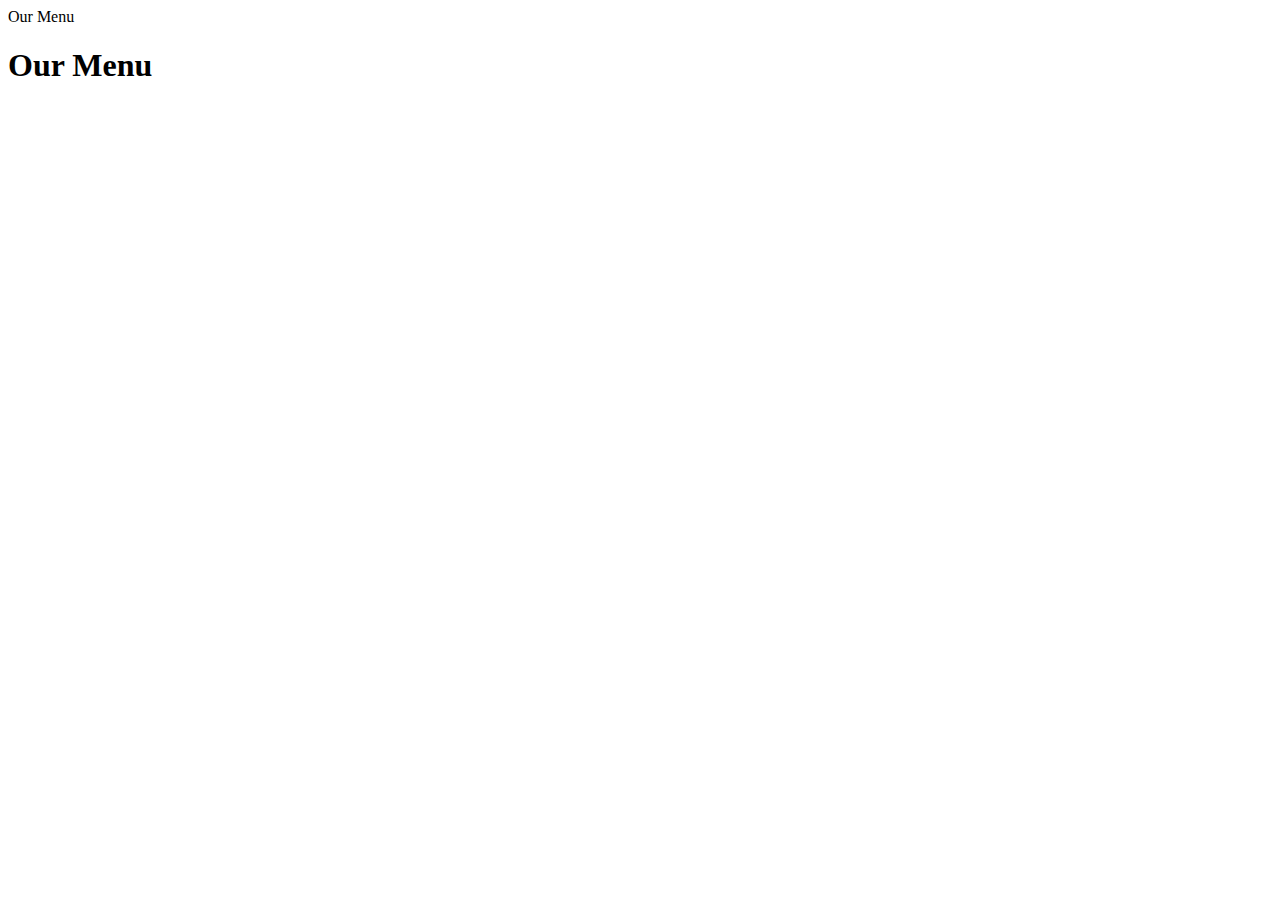
==== mod2_solution/index.html @ b66eeda9 "index.html" ====
<!DOCTYPE html>
<html>
<head>
	<meta charset="utf-8">
	<meta name="viewport" content="width=device-width, initial-scale=1">
	<link rel="stylesheet" href="css/mod2_"
	<title>Our Menu</title>
</head>
<body>
<h1>Our Menu</h1>
<p1> </p1>
</body>
</html>
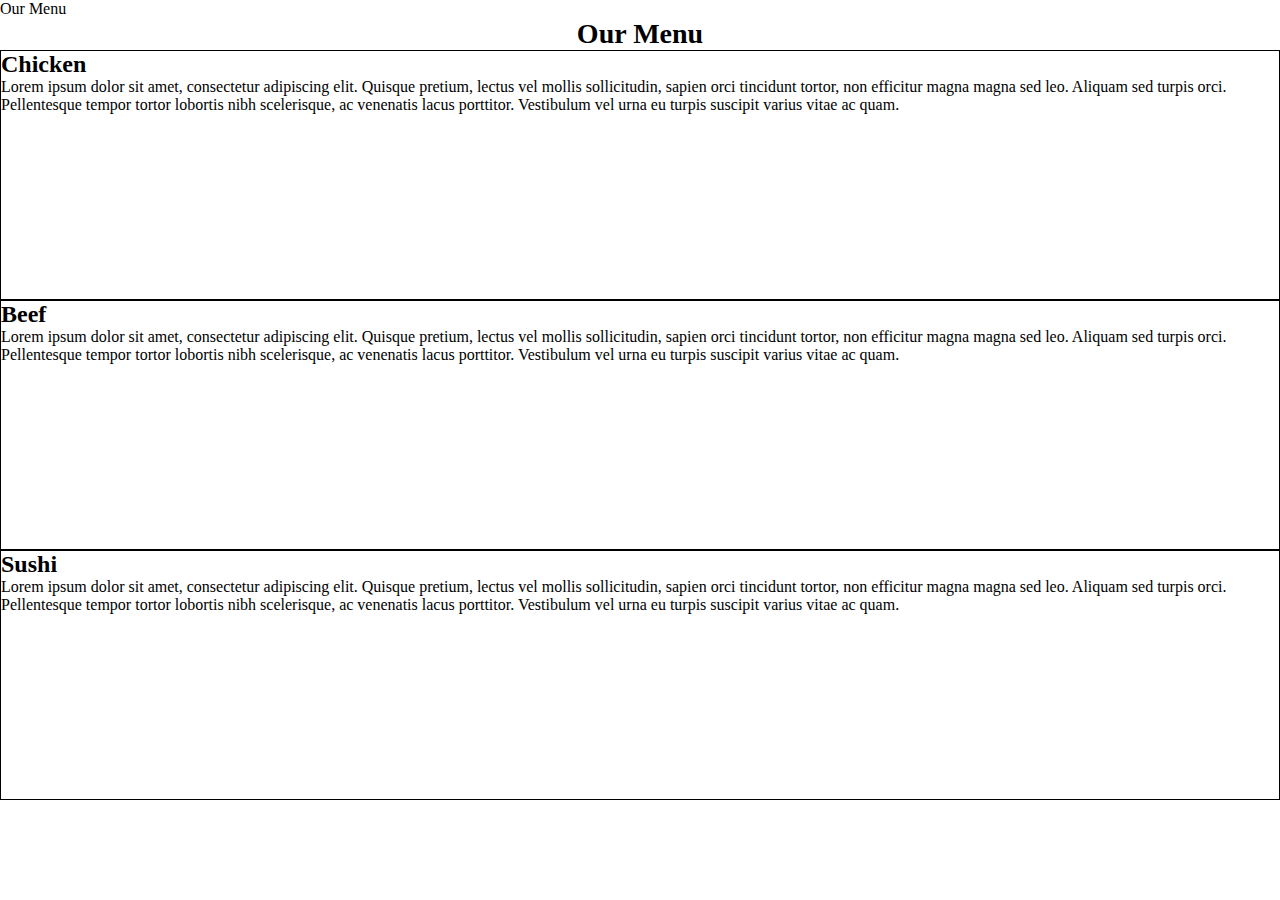
==== commit acb2cfb7: "updated" ====
--- a/mod2_solution/index.html
+++ b/mod2_solution/index.html
@@ -3,11 +3,33 @@
 <head>
 	<meta charset="utf-8">
 	<meta name="viewport" content="width=device-width, initial-scale=1">
-	<link rel="stylesheet" href="css/mod2_"
+	<link rel="stylesheet" href="css/styles.css"
 	<title>Our Menu</title>
 </head>
+
 <body>
 <h1>Our Menu</h1>
-<p1> </p1>
+
+<div class="col-lg-4 col-md-6 col-sm-12">
+	<section>
+		<h2 id="chicken">Chicken</h2>
+		<p>Lorem ipsum dolor sit amet, consectetur adipiscing elit. Quisque pretium, lectus vel mollis sollicitudin, sapien orci tincidunt tortor, non efficitur magna magna sed leo. Aliquam sed turpis orci. Pellentesque tempor tortor lobortis nibh scelerisque, ac venenatis lacus porttitor. Vestibulum vel urna eu turpis suscipit varius vitae ac quam.</p>
+	</section>
+</div>
+
+<div class="col-lg-4 col-md-6 col-sm-12">
+	<section>
+		<h2 id="beef">Beef</h2>
+		<p>Lorem ipsum dolor sit amet, consectetur adipiscing elit. Quisque pretium, lectus vel mollis sollicitudin, sapien orci tincidunt tortor, non efficitur magna magna sed leo. Aliquam sed turpis orci. Pellentesque tempor tortor lobortis nibh scelerisque, ac venenatis lacus porttitor. Vestibulum vel urna eu turpis suscipit varius vitae ac quam.</p>
+	</section>
+</div>
+
+<div class="col-lg-4 col-md-6 col-sm-12">
+	<section>
+		<h2 id="sushi">Sushi</h2>
+		<p>Lorem ipsum dolor sit amet, consectetur adipiscing elit. Quisque pretium, lectus vel mollis sollicitudin, sapien orci tincidunt tortor, non efficitur magna magna sed leo. Aliquam sed turpis orci. Pellentesque tempor tortor lobortis nibh scelerisque, ac venenatis lacus porttitor. Vestibulum vel urna eu turpis suscipit varius vitae ac quam.</p>
+	</section>
+</div>
+
 </body>
 </html>--- a/mod2_solution/css/styles.css
+++ b/mod2_solution/css/styles.css
@@ -0,0 +1,17 @@
+* {
+  box-sizing: border-box;
+  margin: 0;
+  padding: 0;
+}
+
+h1{
+  color: black;
+  font-size: 175%;
+  text-align: center;
+}
+
+section {
+  border: 1px solid black;
+  height: 250px;
+  overflow: auto;
+}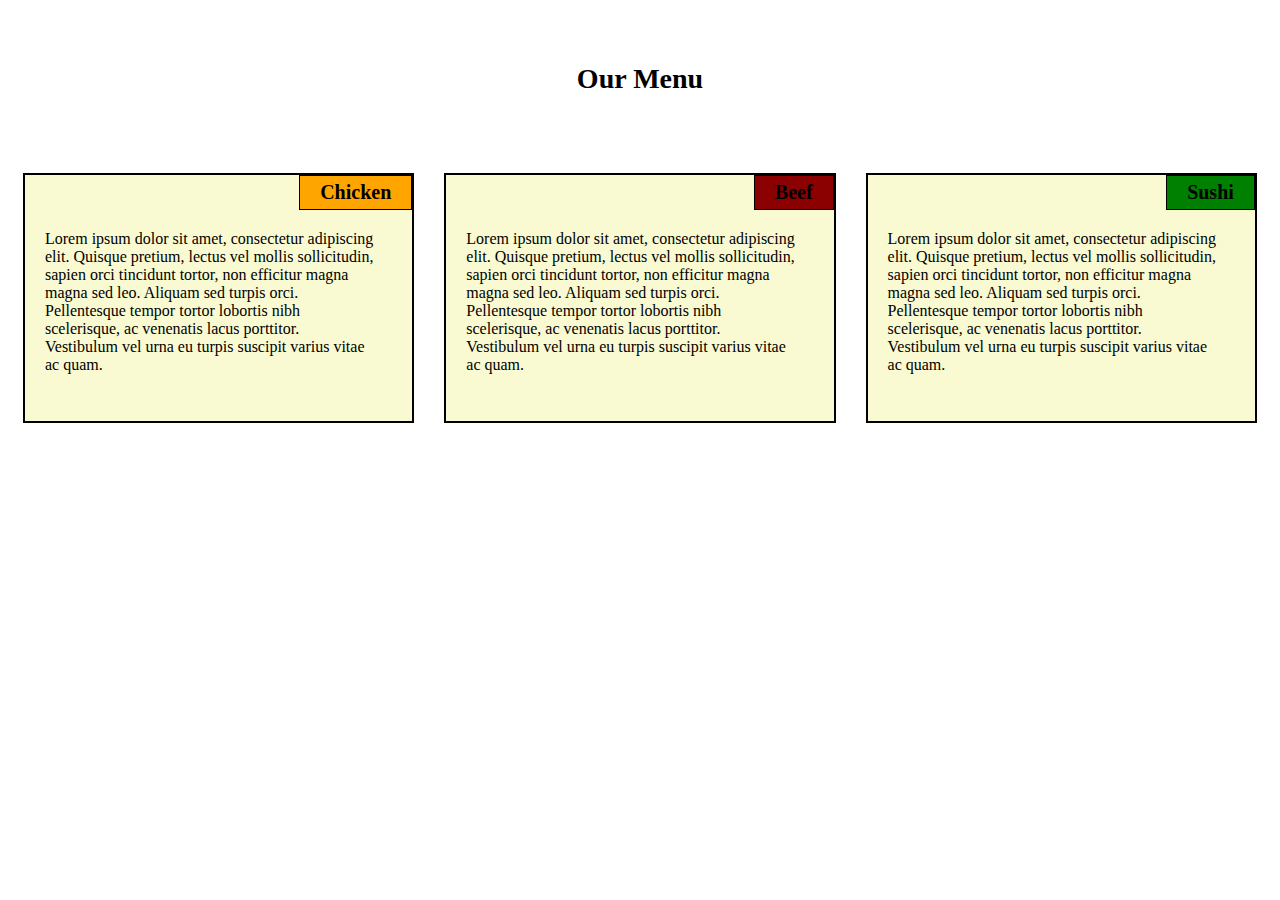
==== commit cab88b04: "Updated" ====
--- a/mod2_solution/index.html
+++ b/mod2_solution/index.html
@@ -3,8 +3,8 @@
 <head>
 	<meta charset="utf-8">
 	<meta name="viewport" content="width=device-width, initial-scale=1">
-	<link rel="stylesheet" href="css/styles.css"
-	<title>Our Menu</title>
+	<link rel="stylesheet" href="css/styles.css">
+	<title>Mod2 Solution</title>
 </head>
 
 <body>
@@ -24,7 +24,7 @@
 	</section>
 </div>
 
-<div class="col-lg-4 col-md-6 col-sm-12">
+<div class="col-lg-4 col-md-12 col-sm-12">
 	<section>
 		<h2 id="sushi">Sushi</h2>
 		<p>Lorem ipsum dolor sit amet, consectetur adipiscing elit. Quisque pretium, lectus vel mollis sollicitudin, sapien orci tincidunt tortor, non efficitur magna magna sed leo. Aliquam sed turpis orci. Pellentesque tempor tortor lobortis nibh scelerisque, ac venenatis lacus porttitor. Vestibulum vel urna eu turpis suscipit varius vitae ac quam.</p>
--- a/mod2_solution/css/styles.css
+++ b/mod2_solution/css/styles.css
@@ -1,17 +1,177 @@
 * {
   box-sizing: border-box;
-  margin: 0;
-  padding: 0;
 }
 
 h1{
   color: black;
   font-size: 175%;
   text-align: center;
+  margin-top: 5%;
+  margin-bottom: 5%;
 }
 
 section {
-  border: 1px solid black;
+  border: 2px solid black;
+  background-color: lightgoldenrodyellow;
+  overflow: auto;
   height: 250px;
-  overflow: auto;
-}+}
+
+h2{
+  float: right;
+  border:1px solid black;
+  font-size: 125%;
+  padding: 5px 20px 5px 20px;
+  margin-top: 0;
+  margin-bottom: 20px;
+}
+
+p {
+    clear: right;
+    padding-left: 20px;
+    width: 90%;
+}
+
+#chicken{
+  background-color: orange;
+}
+
+#beef{
+  background-color: darkred;
+}
+
+#sushi{
+  background-color: green;
+}
+
+/********** Desktop version **********/
+@media (min-width: 992px) {
+    .col-lg-1, .col-lg-2, .col-lg-3, .col-lg-4, .col-lg-5, .col-lg-6, .col-lg-7, .col-lg-8, .col-lg-9, .col-lg-10, .col-lg-11, .col-lg-12 {
+      float: left;
+      padding: 15px;
+    }
+    .col-lg-1 {
+      width: 8.33%;
+    }
+    .col-lg-2 {
+      width: 16.66%;
+    }
+    .col-lg-3 {
+      width: 25%;
+    }
+    .col-lg-4 {
+      width: 33.33%;
+    }
+    .col-lg-5 {
+      width: 41.66%;
+    }
+    .col-lg-6 {
+      width: 50%;
+    }
+    .col-lg-7 {
+      width: 58.33%;
+    }
+    .col-lg-8 {
+      width: 66.66%;
+    }
+    .col-lg-9 {
+      width: 75%;
+    }
+    .col-lg-10 {
+      width: 83.33%;
+    }
+    .col-lg-11 {
+      width: 91.66%;
+    }
+    .col-lg-12 {
+      width: 100%;
+    }
+  }
+  
+  /********** Tablet version **********/
+  @media (min-width: 768px) and (max-width: 991px) {
+    .col-md-1, .col-md-2, .col-md-3, .col-md-4, .col-md-5, .col-md-6, .col-md-7, .col-md-8, .col-md-9, .col-md-10, .col-md-11, .col-md-12 {
+      float: left;
+      padding: 15px;
+    }
+    .col-md-1 {
+      width: 8.33%;
+    }
+    .col-md-2 {
+      width: 16.66%;
+    }
+    .col-md-3 {
+      width: 25%;
+    }
+    .col-md-4 {
+      width: 33.33%;
+    }
+    .col-md-5 {
+      width: 41.66%;
+    }
+    .col-md-6 {
+      width: 50%;
+    }
+    .col-md-7 {
+      width: 58.33%;
+    }
+    .col-md-8 {
+      width: 66.66%;
+    }
+    .col-md-9 {
+      width: 75%;
+    }
+    .col-md-10 {
+      width: 83.33%;
+    }
+    .col-md-11 {
+      width: 91.66%;
+    }
+    .col-md-12 {
+      width: 100%;
+    }
+  }
+
+  /********** Mobile version **********/
+  @media (max-width: 767px) {
+    .col-sm-1, .col-sm-2, .col-sm-3, .col-sm-4, .col-sm-5, .col-sm-6, .col-sm-7, .col-sm-8, .col-sm-9, .col-sm-10, .col-sm-11, .col-sm-12 {
+      float: left;
+      padding: 15px;
+    }
+    .col-sm-1 {
+      width: 8.33%;
+    }
+    .col-sm-2 {
+      width: 16.66%;
+    }
+    .col-sm-3 {
+      width: 25%;
+    }
+    .col-sm-4 {
+      width: 33.33%;
+    }
+    .col-sm-5 {
+      width: 41.66%;
+    }
+    .col-sm-6 {
+      width: 50%;
+    }
+    .col-sm-7 {
+      width: 58.33%;
+    }
+    .col-sm-8 {
+      width: 66.66%;
+    }
+    .col-sm-9 {
+      width: 75%;
+    }
+    .col-sm-10 {
+      width: 83.33%;
+    }
+    .col-sm-11 {
+      width: 91.66%;
+    }
+    .col-sm-12 {
+      width: 100%;
+    }
+  }